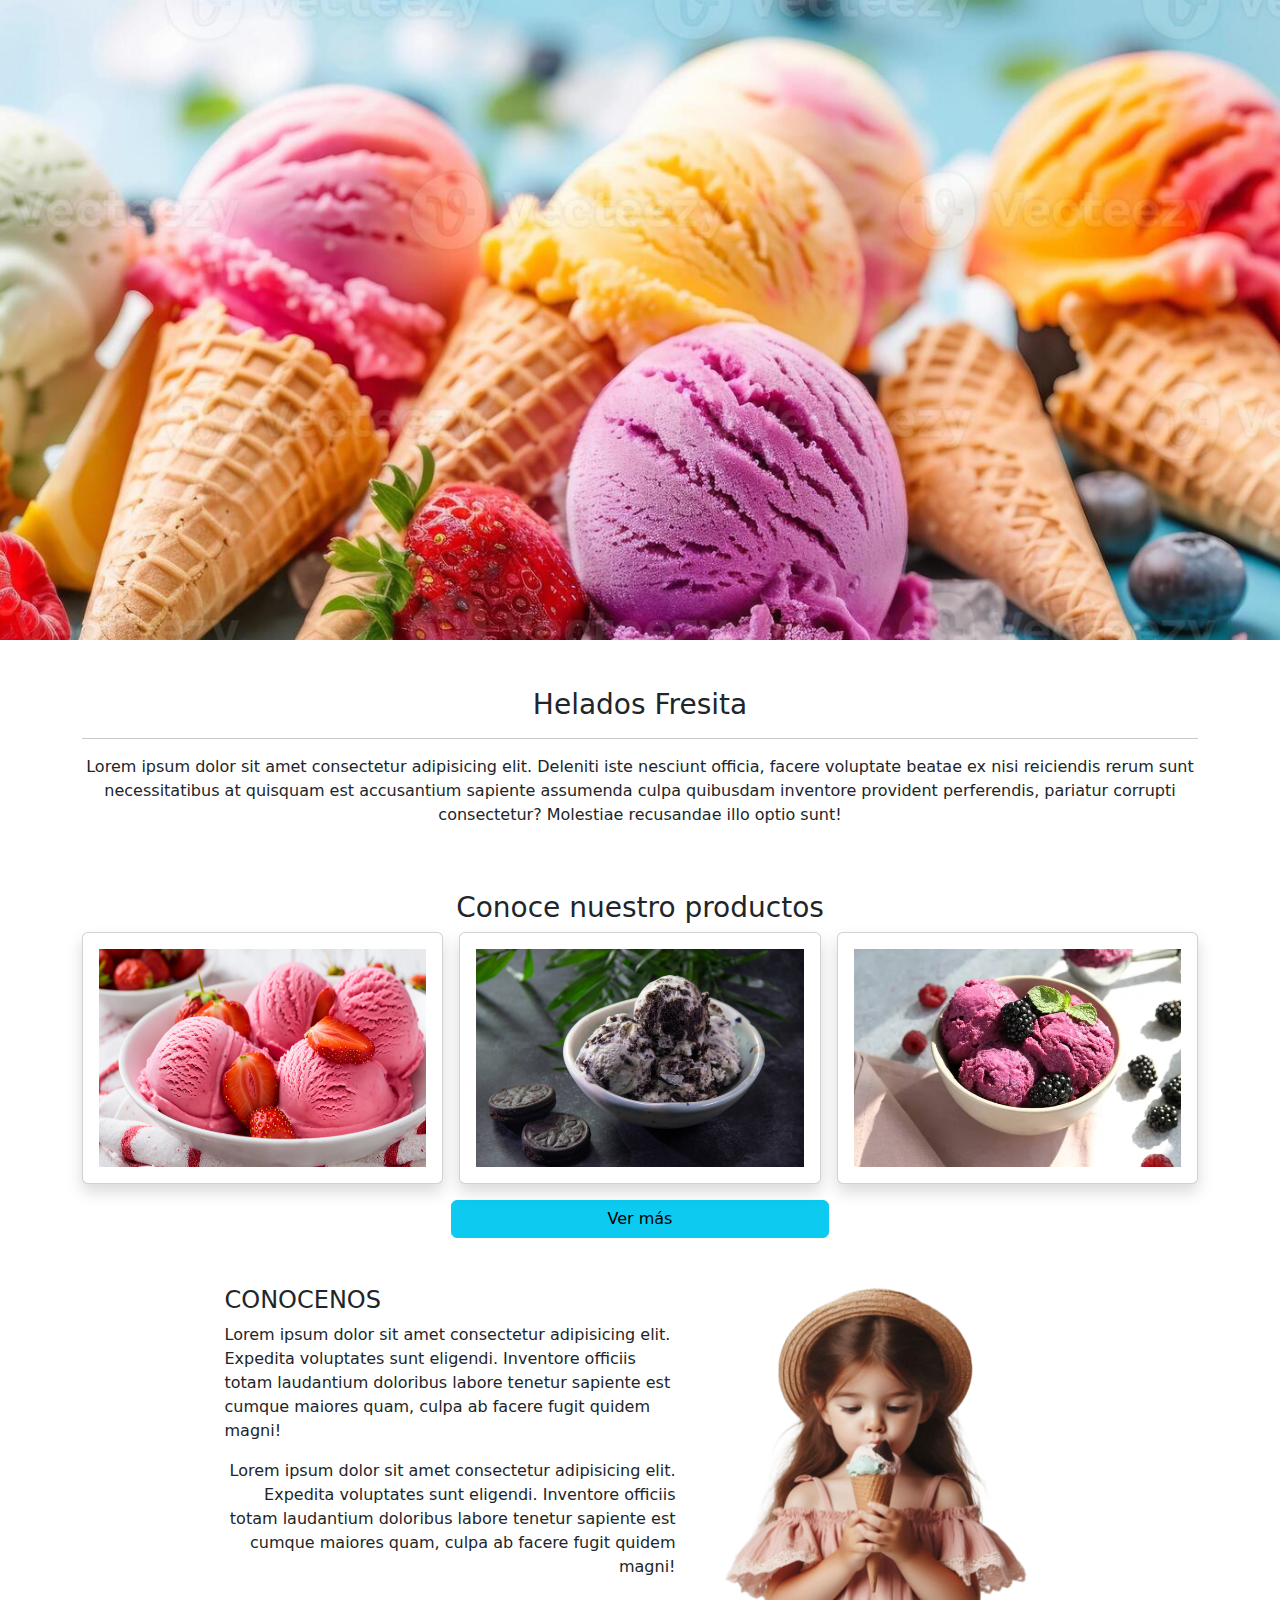
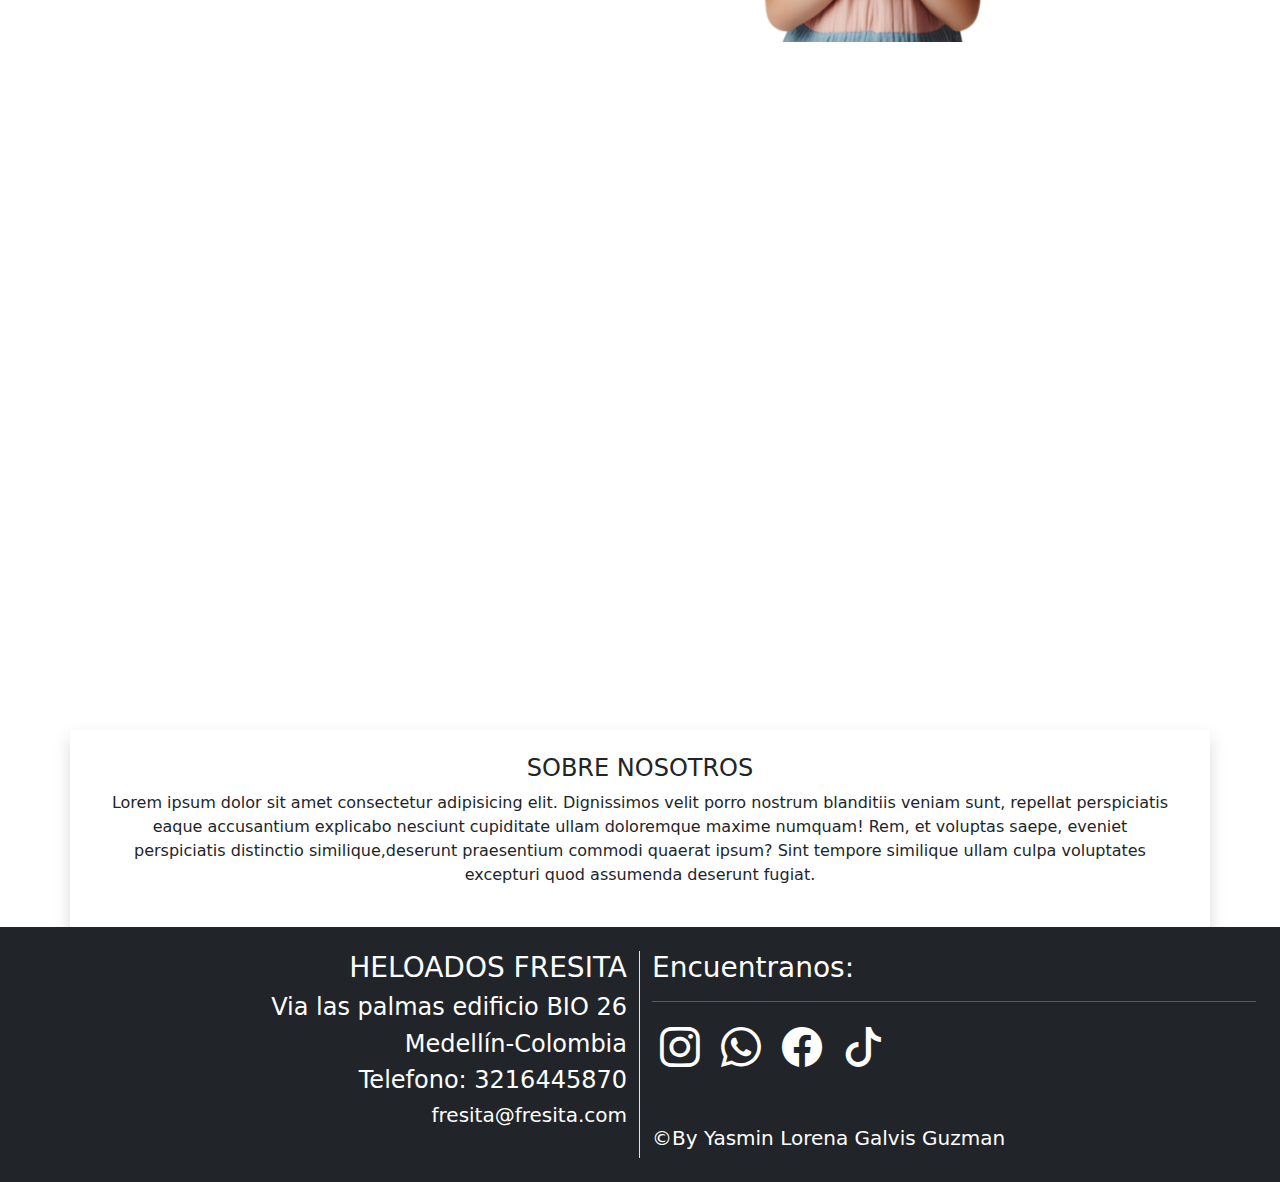
==== index.html @ b56e566a "ok+" ====
<!DOCTYPE html>
<html lang="en">
<head>
    <meta charset="UTF-8">
    <meta name="viewport" content="width=device-width, initial-scale=1.0">
    <title> Helados palacio de las fresas</title>
    <link rel="stylesheet" href="./assets/styles/estilos.css">
    <link href="https://cdn.jsdelivr.net/npm/bootstrap@5.3.3/dist/css/bootstrap.min.css" rel="stylesheet" 
    integrity="sha384-QWTKZyjpPEjISv5WaRU9OFeRpok6YctnYmDr5pNlyT2bRjXh0JMhjY6hW+ALEwIH" crossorigin="anonymous">
    <link rel="stylesheet" href="https://cdn.jsdelivr.net/npm/bootstrap-icons@1.11.3/font/bootstrap-icons.min.css">
</head>
<body>
    <head>
        <div class="banner"></div>
    </head>
    <main>
     <section class="container mt-5">
        <section class="row">
            <div class="col-12 text-center">
                <h3>Helados Fresita</h3>
                <hr>
                <p>Lorem ipsum dolor sit amet consectetur adipisicing elit. Deleniti iste nesciunt officia,
                 facere voluptate beatae ex nisi reiciendis rerum sunt necessitatibus at quisquam est accusantium sapiente assumenda culpa
                 quibusdam inventore provident perferendis, pariatur corrupti consectetur? Molestiae recusandae illo optio sunt!</p>
            </div>
        </section>
     </section>
     <section class="container">
        <section class="row mt-5">
            <div class="col-12 text-center">
                <h3>Conoce nuestro productos</h3>
            </div>

         </section>
         <section class="row row-cols-1 row-cols-md-3 g-3">
           <div class="col">
            <div class="card p-3 shadow h-100">
                <img src="./assets/img/producto1.jpg" alt="foto1"class="img-fluid h-100">
            </div>
           </div>
           <div class="col">
            <div class="card p-3 shadow h-100">
                <img src="./assets/img/producto2.jpg" alt="foto2" class="img-fluid h-100">
            </div>
           </div>
           <div class="col">
            <div class="card p-3 shadow h-100">
                <img src="./assets/img/producto3.jpg" alt="foto3" class="img-fluid h-100">
            </div>
           </div>
           <button class="btn btn-info mx-auto d-block">Ver más</button>
         </section>
     </section>
     <section class="container mt-5">
         <section class="row justify-content-center">
            <div class="col-5">
                <h4>CONOCENOS</h4>
                <p>Lorem ipsum dolor sit amet consectetur adipisicing elit. Expedita voluptates sunt eligendi. Inventore
                     officiis totam laudantium doloribus labore tenetur sapiente est cumque maiores quam, culpa ab facere 
                     fugit quidem magni!</p>
                     <p class="text-end">Lorem ipsum dolor sit amet consectetur adipisicing elit. Expedita voluptates sunt eligendi. Inventore
                        officiis totam laudantium 
                        doloribus labore tenetur sapiente 
                        est cumque maiores quam, culpa ab facere 
                        fugit quidem magni!</p>
            </div>
            <div class="col-4">
                <img src="./assets/img/comiendo1.png" alt="foto3" class="img-fluid">
            </div>
         </section>
     </section>
     <section>
        <section class="banner2"></section>
     </section>
     <section class="container">
        <section class="row p-4 shadow mt-5 text-center">
            <div class="col-12">
                <h4>SOBRE NOSOTROS</h4>
                <P>Lorem ipsum dolor sit amet consectetur adipisicing elit. Dignissimos velit porro nostrum blanditiis veniam sunt, repellat perspiciatis 
                    eaque accusantium explicabo nesciunt cupiditate ullam doloremque maxime numquam! Rem, et voluptas saepe, eveniet perspiciatis distinctio 
                    similique,deserunt praesentium commodi quaerat ipsum? Sint tempore similique ullam culpa voluptates excepturi quod assumenda deserunt fugiat.</P>
            </div>
        </section>

     </section>
    </main>
    <footer>
        <section class="container-fluid bg-dark text-white p-4">
            <section class="row">
                <div class="col-6 text-end border-end">
                    <h3>HELOADOS FRESITA</h3>
                    <h4> Via las palmas edificio BIO 26</h4>
                    <h4>Medellín-Colombia</h4>
                    <h4>Telefono: 3216445870</h4>
                    <h5>fresita@fresita.com</h5>
                </div>
                <div class="col-6">
                    <h3>Encuentranos:</h3>
                    <hr>
                    <i class="bi bi-instagram fs-1 mx-2"></i>
                    <i class="bi bi-whatsapp fs-1 mx-2"></i>
                    <i class="bi bi-facebook fs-1 mx-2"></i>
                    <i class="bi bi-tiktok fs-1 mx-2"></i>
                    <br><br><br>

                    <h5>&copy;By Yasmin Lorena Galvis Guzman</h5>
                </div>
            </section>
        </section>
    </footer>


    <script src="https://cdn.jsdelivr.net/npm/bootstrap@5.3.3/dist/js/bootstrap.bundle.min.js" 
    integrity="sha384-YvpcrYf0tY3lHB60NNkmXc5s9fDVZLESaAA55NDzOxhy9GkcIdslK1eN7N6jIeHz" crossorigin="anonymous"></script>
</body>
</html>
---- assets/styles/estilos.css ----
.banner{
    background-image: url("../img/banner.jpg");
    padding: 25%;
    background-position: top center;
    background-size: cover;
    background-attachment: fixed;

}

.banner2{
    background-image: url("../img/fondo2.jpg");
    padding: 25%;
    background-position: top center;
    background-size: cover;
    background-attachment: fixed;

}
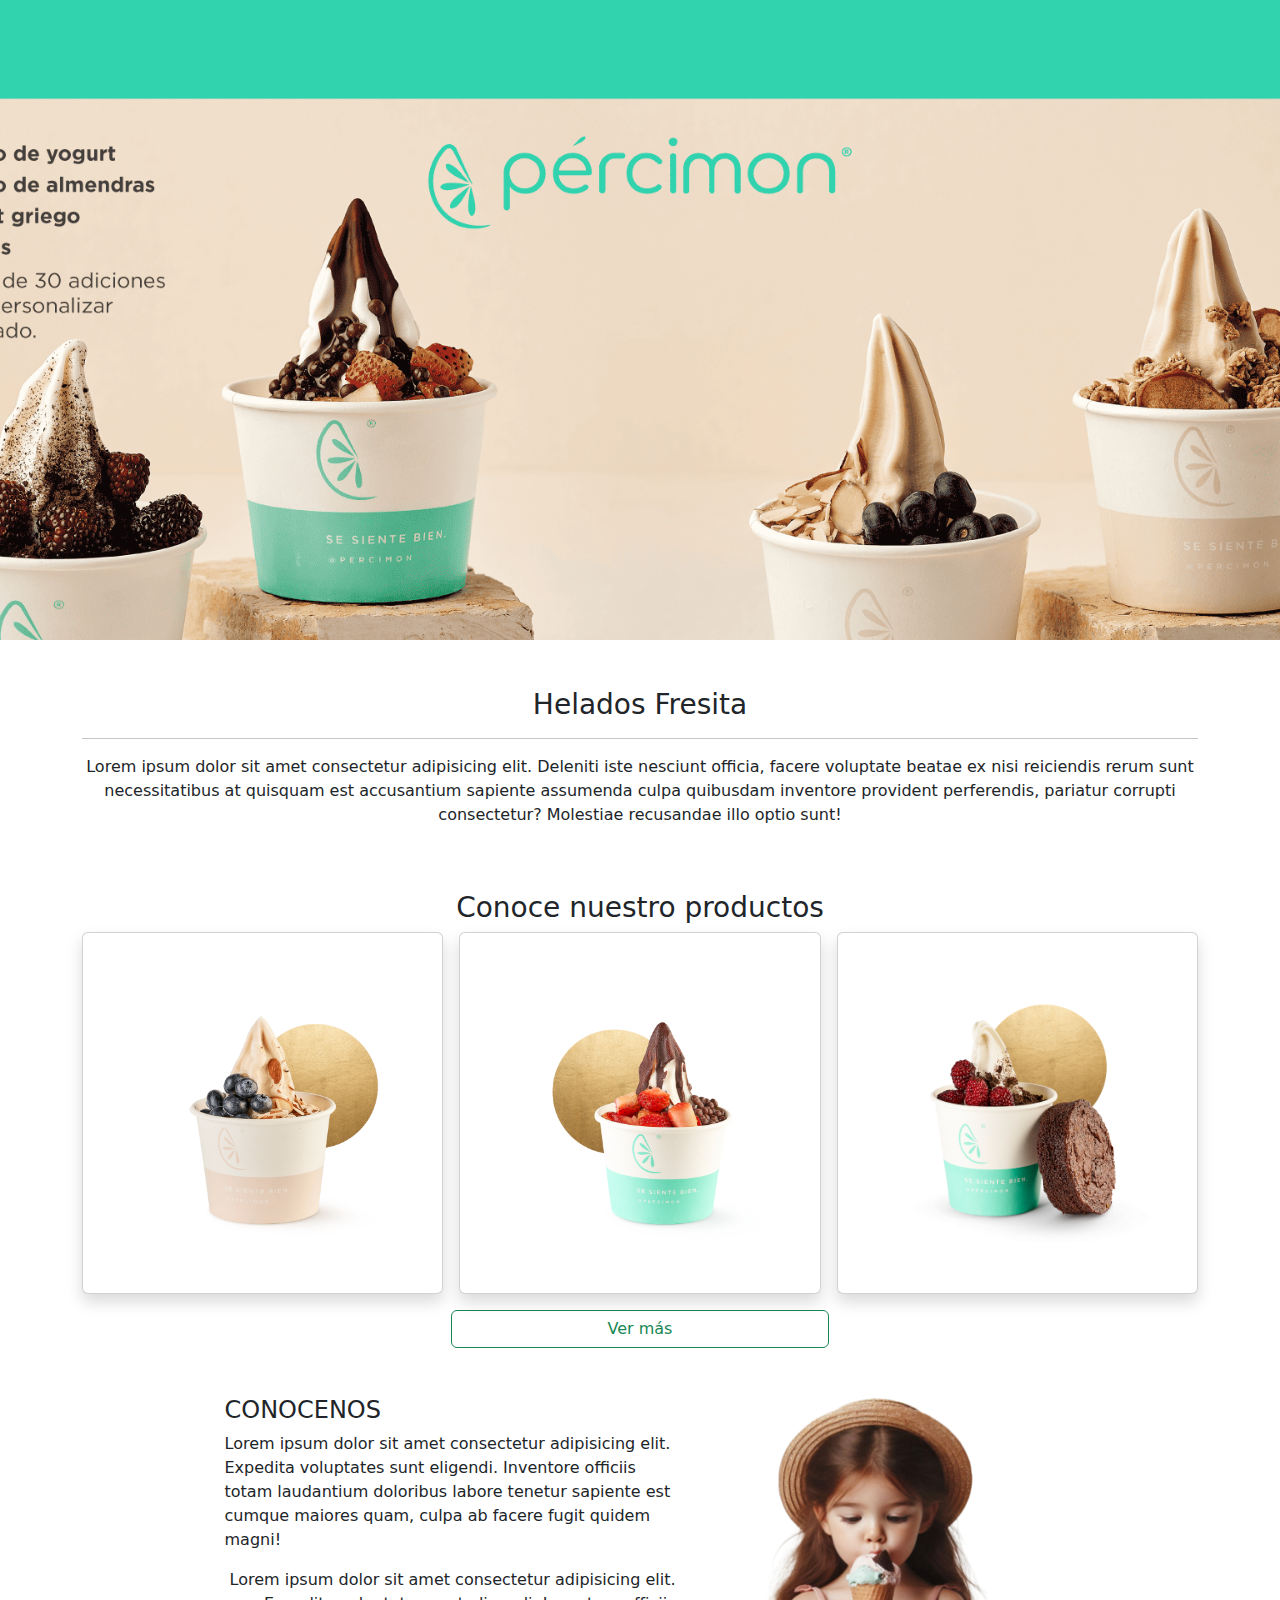
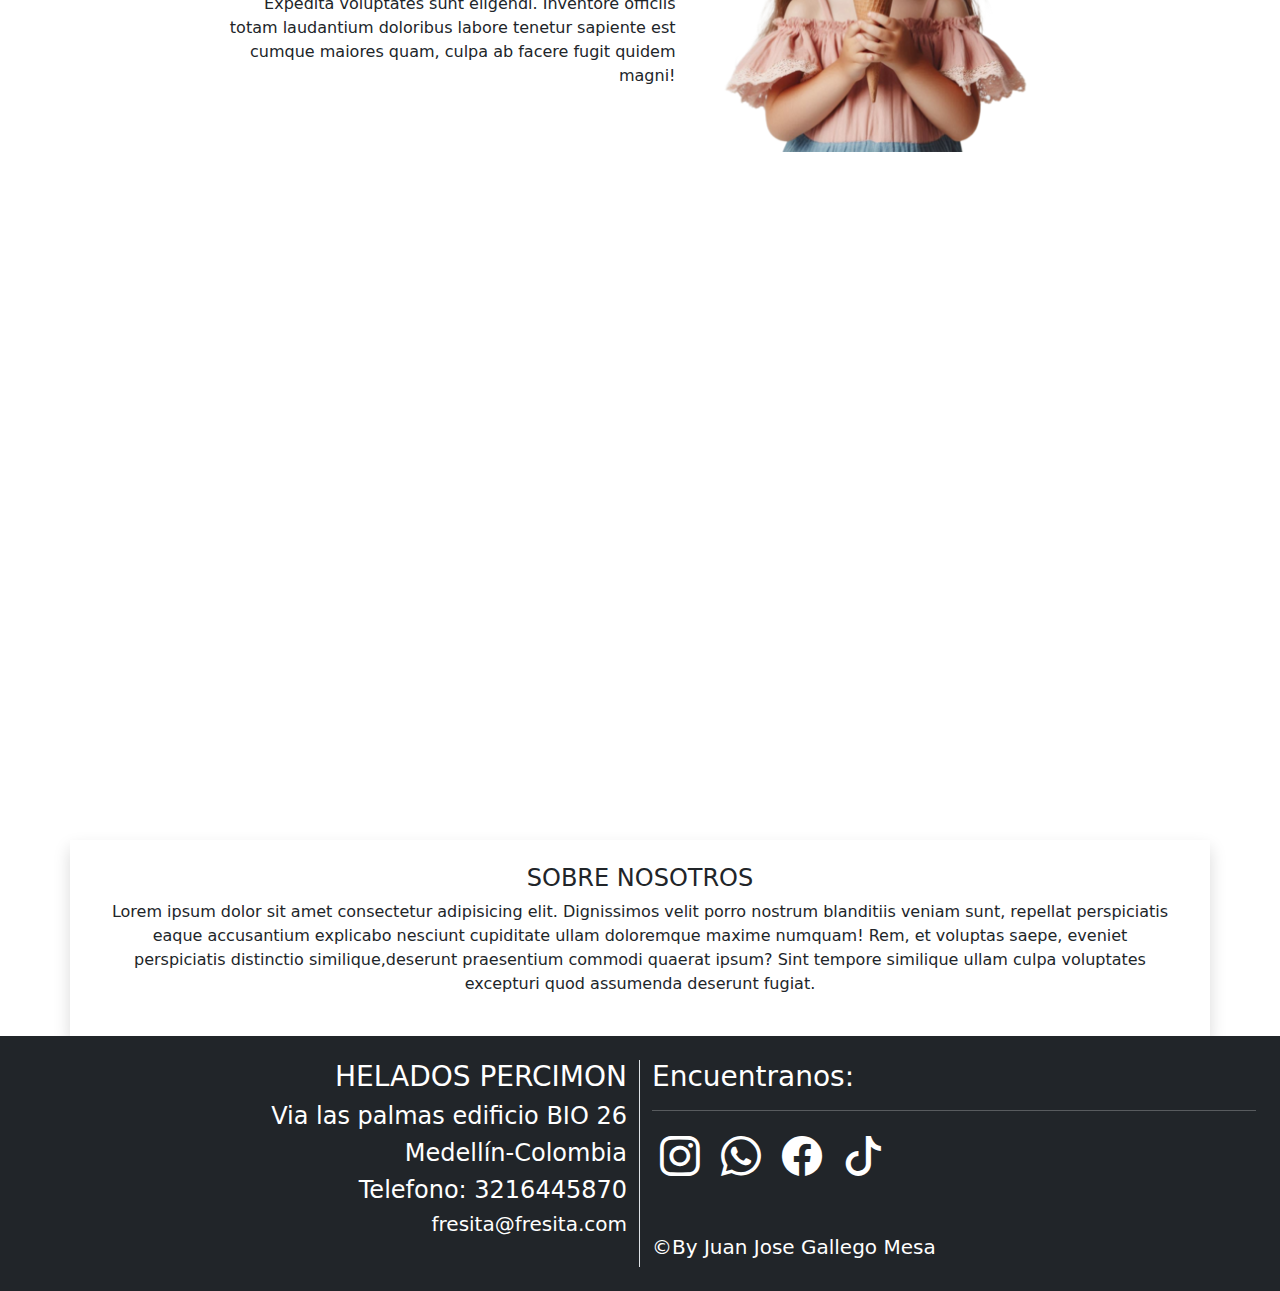
==== commit 1694d477: "se crea proyecto" ====
--- a/index.html
+++ b/index.html
@@ -10,9 +10,9 @@
     <link rel="stylesheet" href="https://cdn.jsdelivr.net/npm/bootstrap-icons@1.11.3/font/bootstrap-icons.min.css">
 </head>
 <body>
-    <head>
+    <header>
         <div class="banner"></div>
-    </head>
+    </header>
     <main>
      <section class="container mt-5">
         <section class="row">
@@ -35,20 +35,20 @@
          <section class="row row-cols-1 row-cols-md-3 g-3">
            <div class="col">
             <div class="card p-3 shadow h-100">
-                <img src="./assets/img/producto1.jpg" alt="foto1"class="img-fluid h-100">
+                <img src="./assets/img/p1.png" alt="foto1"class="img-fluid h-100">
             </div>
            </div>
            <div class="col">
             <div class="card p-3 shadow h-100">
-                <img src="./assets/img/producto2.jpg" alt="foto2" class="img-fluid h-100">
+                <img src="./assets/img/p2.png" alt="foto2" class="img-fluid h-100">
             </div>
            </div>
            <div class="col">
             <div class="card p-3 shadow h-100">
-                <img src="./assets/img/producto3.jpg" alt="foto3" class="img-fluid h-100">
+                <img src="./assets/img/p3.png" alt="foto3" class="img-fluid h-100">
             </div>
            </div>
-           <button class="btn btn-info mx-auto d-block">Ver más</button>
+           <button class="btn btn-outline-success mx-auto d-block">Ver más</button>
          </section>
      </section>
      <section class="container mt-5">
@@ -88,7 +88,7 @@
         <section class="container-fluid bg-dark text-white p-4">
             <section class="row">
                 <div class="col-6 text-end border-end">
-                    <h3>HELOADOS FRESITA</h3>
+                    <h3>HELADOS PERCIMON</h3>
                     <h4> Via las palmas edificio BIO 26</h4>
                     <h4>Medellín-Colombia</h4>
                     <h4>Telefono: 3216445870</h4>
@@ -103,7 +103,7 @@
                     <i class="bi bi-tiktok fs-1 mx-2"></i>
                     <br><br><br>
 
-                    <h5>&copy;By Yasmin Lorena Galvis Guzman</h5>
+                    <h5>&copy;By Juan Jose Gallego Mesa</h5>
                 </div>
             </section>
         </section>
--- a/assets/styles/estilos.css
+++ b/assets/styles/estilos.css
@@ -8,7 +8,7 @@
 }
 
 .banner2{
-    background-image: url("../img/fondo2.jpg");
+    background-image: url("../img/banner2.jpg");
     padding: 25%;
     background-position: top center;
     background-size: cover;
